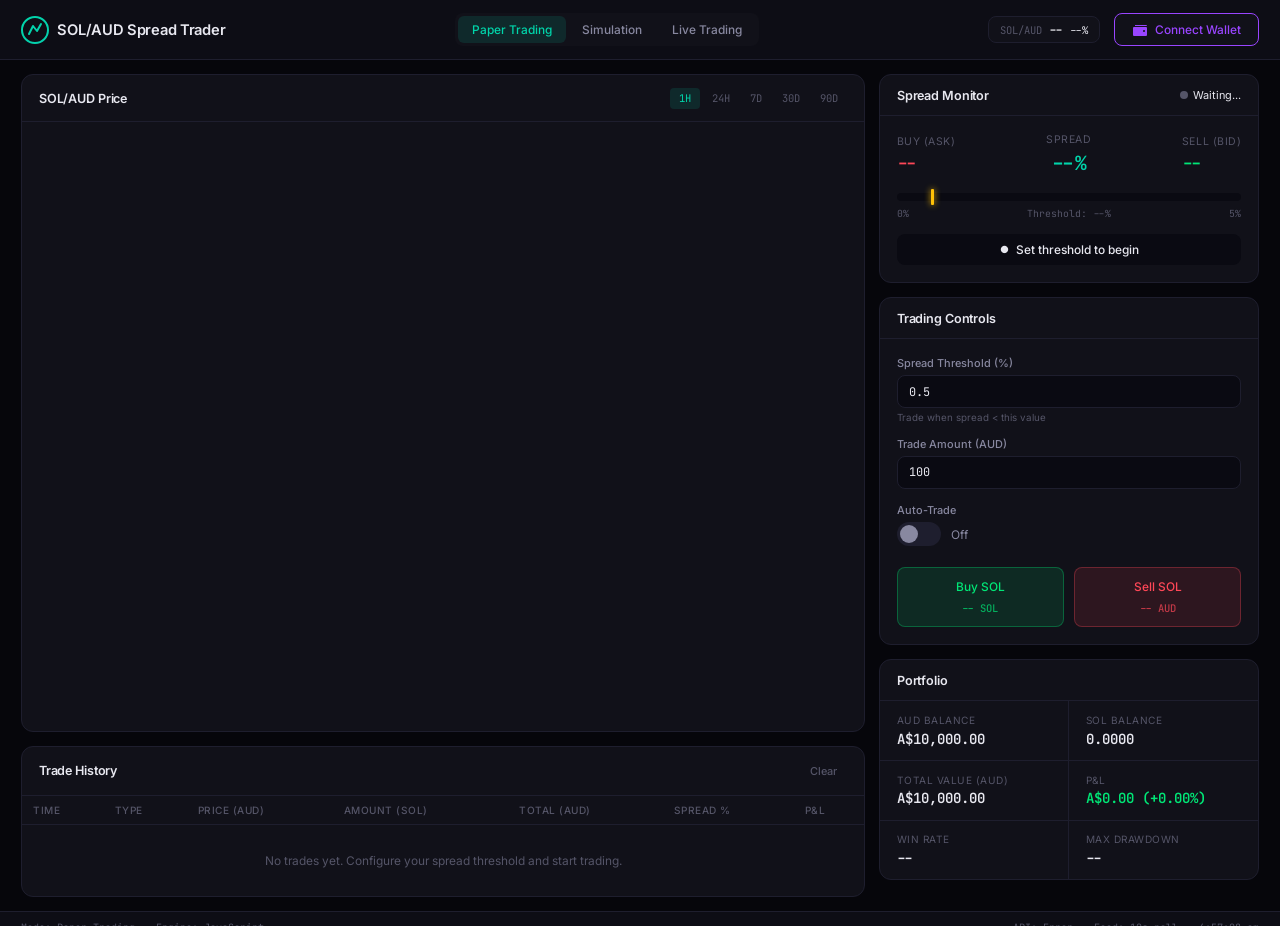
==== index.html @ 5d92551c "Layout: charts stacked left 3/4, trades right 1/4 SOL price chart on top, P&L chart below — stacked " ====
<!DOCTYPE html>
<html lang="en">
<head>
    <meta charset="UTF-8">
    <meta name="viewport" content="width=device-width, initial-scale=1.0">
    <title>Solana Spread Trader — SOL/AUD</title>
    <link rel="stylesheet" href="style.css">
    <link rel="icon" href="data:image/svg+xml,<svg xmlns='http://www.w3.org/2000/svg' viewBox='0 0 28 28'><defs><linearGradient id='g' x1='0' y1='0' x2='28' y2='28'><stop stop-color='%2300d4aa'/><stop offset='1' stop-color='%239945FF'/></linearGradient></defs><circle cx='14' cy='14' r='13' stroke='url(%23g)' stroke-width='2' fill='none'/><path d='M8 18L12 10L16 15L20 8' stroke='url(%23g)' stroke-width='2' stroke-linecap='round' fill='none'/></svg>">
    <link rel="preconnect" href="https://fonts.googleapis.com">
    <link href="https://fonts.googleapis.com/css2?family=Inter:wght@300;400;500;600;700&family=JetBrains+Mono:wght@400;500&display=swap" rel="stylesheet">
</head>
<body>
    <!-- ── Header ── -->
    <header id="app-header">
        <div class="header-left">
            <div class="logo">
                <svg width="28" height="28" viewBox="0 0 28 28" fill="none">
                    <circle cx="14" cy="14" r="13" stroke="url(#grad)" stroke-width="2"/>
                    <path d="M8 18L12 10L16 15L20 8" stroke="url(#grad)" stroke-width="2" stroke-linecap="round" stroke-linejoin="round"/>
                    <defs><linearGradient id="grad" x1="0" y1="0" x2="28" y2="28"><stop stop-color="#00d4aa"/><stop offset="1" stop-color="#9945FF"/></linearGradient></defs>
                </svg>
                <span class="logo-text">SOL/AUD Spread Trader</span>
            </div>
        </div>
        <div class="header-center">
            <div class="mode-tabs">
                <button class="mode-tab active" data-mode="paper">Paper Trading</button>
                <button class="mode-tab" data-mode="simulation">Simulation</button>
                <button class="mode-tab" data-mode="live">Live Trading</button>
            </div>
        </div>
        <div class="header-right">
            <div class="price-badge" id="live-price-badge">
                <span class="price-label">SOL/AUD</span>
                <span class="price-value" id="header-price">--</span>
                <span class="price-change" id="header-change">--%</span>
            </div>
            <button class="btn btn-wallet" id="btn-connect-wallet">
                <svg width="16" height="16" viewBox="0 0 16 16" fill="currentColor"><path d="M14 4H3V3h11a1 1 0 011 1zm0 1H2a1 1 0 00-1 1v7a1 1 0 001 1h12a1 1 0 001-1V6a1 1 0 00-1-1zm-2 5a1 1 0 110-2 1 1 0 010 2z"/></svg>
                <span id="wallet-text">Connect Wallet</span>
            </button>
        </div>
    </header>

    <!-- ── Main Dashboard ── -->
    <main id="dashboard">
        <!-- ── Left Column: Chart + Trade History ── -->
        <section class="col-chart">
            <div class="card chart-card">
                <div class="card-header">
                    <h2>SOL/AUD Price</h2>
                    <div class="chart-controls">
                        <button class="chart-period active" data-period="1h">1H</button>
                        <button class="chart-period" data-period="24h">24H</button>
                        <button class="chart-period" data-period="7d">7D</button>
                        <button class="chart-period" data-period="30d">30D</button>
                        <button class="chart-period" data-period="90d">90D</button>
                    </div>
                </div>
                <div class="chart-container">
                    <canvas id="price-chart"></canvas>
                    <div class="chart-overlay" id="chart-tooltip"></div>
                </div>
            </div>

            <!-- Trade History -->
            <div class="card trade-history-card">
                <div class="card-header">
                    <h2>Trade History</h2>
                    <button class="btn btn-sm btn-ghost" id="btn-clear-trades">Clear</button>
                </div>
                <div class="table-wrap">
                    <table id="trade-table">
                        <thead>
                            <tr>
                                <th>Time</th>
                                <th>Type</th>
                                <th>Price (AUD)</th>
                                <th>Amount (SOL)</th>
                                <th>Total (AUD)</th>
                                <th>Spread %</th>
                                <th>P&L</th>
                            </tr>
                        </thead>
                        <tbody id="trade-tbody"></tbody>
                    </table>
                    <div class="empty-state" id="trades-empty">No trades yet. Configure your spread threshold and start trading.</div>
                </div>
            </div>
        </section>

        <!-- ── Right Column: Trading Panel ── -->
        <section class="col-trading">
            <!-- Spread Monitor -->
            <div class="card spread-card">
                <div class="card-header">
                    <h2>Spread Monitor</h2>
                    <div class="spread-status" id="spread-status">
                        <span class="status-dot"></span>
                        <span class="status-text">Waiting...</span>
                    </div>
                </div>
                <div class="spread-display">
                    <div class="spread-row">
                        <div class="spread-item">
                            <span class="spread-label">Buy (Ask)</span>
                            <span class="spread-value ask" id="ask-price">--</span>
                        </div>
                        <div class="spread-item spread-center">
                            <span class="spread-label">Spread</span>
                            <span class="spread-value spread" id="current-spread">--%</span>
                        </div>
                        <div class="spread-item">
                            <span class="spread-label">Sell (Bid)</span>
                            <span class="spread-value bid" id="bid-price">--</span>
                        </div>
                    </div>
                    <div class="spread-bar-container">
                        <div class="spread-bar">
                            <div class="spread-bar-fill" id="spread-bar-fill"></div>
                            <div class="spread-bar-threshold" id="spread-bar-threshold"></div>
                        </div>
                        <div class="spread-bar-labels">
                            <span>0%</span>
                            <span id="threshold-marker">Threshold: --%</span>
                            <span>5%</span>
                        </div>
                    </div>
                    <div class="signal-display" id="signal-display">
                        <span class="signal-icon">&#9679;</span>
                        <span class="signal-text">Set threshold to begin</span>
                    </div>
                </div>
            </div>

            <!-- Trading Controls -->
            <div class="card controls-card">
                <div class="card-header">
                    <h2>Trading Controls</h2>
                </div>
                <div class="controls-body">
                    <div class="input-group">
                        <label for="threshold-input">Spread Threshold (%)</label>
                        <div class="input-with-hint">
                            <input type="number" id="threshold-input" step="0.01" min="0.01" max="50" value="0.50" placeholder="0.50">
                            <span class="input-hint">Trade when spread &lt; this value</span>
                        </div>
                    </div>
                    <div class="input-group">
                        <label for="trade-amount-input">Trade Amount (AUD)</label>
                        <input type="number" id="trade-amount-input" step="1" min="1" value="100" placeholder="100">
                    </div>
                    <div class="input-group">
                        <label for="auto-trade-toggle">Auto-Trade</label>
                        <div class="toggle-row">
                            <label class="toggle">
                                <input type="checkbox" id="auto-trade-toggle">
                                <span class="toggle-slider"></span>
                            </label>
                            <span class="toggle-label" id="auto-trade-label">Off</span>
                        </div>
                    </div>
                    <div class="trade-buttons">
                        <button class="btn btn-buy" id="btn-buy">
                            <span>Buy SOL</span>
                            <small id="buy-preview">-- SOL</small>
                        </button>
                        <button class="btn btn-sell" id="btn-sell">
                            <span>Sell SOL</span>
                            <small id="sell-preview">-- AUD</small>
                        </button>
                    </div>
                </div>
            </div>

            <!-- Portfolio Summary -->
            <div class="card portfolio-card">
                <div class="card-header">
                    <h2>Portfolio</h2>
                </div>
                <div class="portfolio-grid">
                    <div class="portfolio-item">
                        <span class="portfolio-label">AUD Balance</span>
                        <span class="portfolio-value" id="balance-aud">$10,000.00</span>
                    </div>
                    <div class="portfolio-item">
                        <span class="portfolio-label">SOL Balance</span>
                        <span class="portfolio-value" id="balance-sol">0.0000</span>
                    </div>
                    <div class="portfolio-item">
                        <span class="portfolio-label">Total Value (AUD)</span>
                        <span class="portfolio-value" id="total-value">$10,000.00</span>
                    </div>
                    <div class="portfolio-item">
                        <span class="portfolio-label">P&L</span>
                        <span class="portfolio-value pnl" id="total-pnl">$0.00 (0.00%)</span>
                    </div>
                    <div class="portfolio-item">
                        <span class="portfolio-label">Win Rate</span>
                        <span class="portfolio-value" id="win-rate">--</span>
                    </div>
                    <div class="portfolio-item">
                        <span class="portfolio-label">Max Drawdown</span>
                        <span class="portfolio-value" id="max-drawdown">--</span>
                    </div>
                </div>
            </div>

            <!-- Simulation Panel (hidden by default) -->
            <div class="card sim-card hidden" id="sim-panel">
                <div class="card-header">
                    <h2>Backtest Simulation</h2>
                </div>
                <div class="sim-body">
                    <div class="sim-row">
                        <div class="input-group">
                            <label for="sim-start">Start Date</label>
                            <input type="date" id="sim-start">
                        </div>
                        <div class="input-group">
                            <label for="sim-end">End Date</label>
                            <input type="date" id="sim-end">
                        </div>
                    </div>
                    <div class="sim-row">
                        <div class="input-group">
                            <label for="sim-initial">Initial Balance (AUD)</label>
                            <input type="number" id="sim-initial" value="10000" min="100" step="100">
                        </div>
                        <div class="input-group">
                            <label for="sim-trade-pct">Trade Size (%)</label>
                            <input type="number" id="sim-trade-pct" value="10" min="1" max="100" step="1">
                        </div>
                    </div>
                    <div class="input-group">
                        <label for="sim-threshold">Spread Threshold (%)</label>
                        <input type="number" id="sim-threshold" step="0.01" min="0.01" max="50" value="0.50">
                    </div>
                    <button class="btn btn-primary btn-block" id="btn-run-sim">
                        <svg width="16" height="16" viewBox="0 0 16 16" fill="currentColor"><path d="M4 2l10 6-10 6V2z"/></svg>
                        Run Simulation
                    </button>

                    <!-- Projection / Watch Mode -->
                    <div class="sim-divider"><span>or predict the future</span></div>
                    <div class="input-group">
                        <label for="proj-duration">Projection Duration</label>
                        <select id="proj-duration">
                            <option value="1">1 Hour</option>
                            <option value="4">4 Hours</option>
                            <option value="12">12 Hours</option>
                            <option value="24">24 Hours</option>
                            <option value="168">7 Days</option>
                            <option value="0" selected>Unlimited</option>
                        </select>
                    </div>
                    <div class="input-group">
                        <label for="proj-speed">Playback Speed</label>
                        <select id="proj-speed">
                            <option value="500">1x (slow)</option>
                            <option value="250">2x</option>
                            <option value="100" selected>5x</option>
                            <option value="50">10x (fast)</option>
                            <option value="20">50x (blitz)</option>
                        </select>
                    </div>
                    <button class="btn btn-watch btn-block" id="btn-watch-sim">
                        <svg width="16" height="16" viewBox="0 0 16 16" fill="currentColor"><circle cx="8" cy="8" r="3"/><path d="M8 1a7 7 0 100 14A7 7 0 008 1zm0 1.5a5.5 5.5 0 110 11 5.5 5.5 0 010-11z"/></svg>
                        Watch Prediction
                    </button>
                    <div class="playback-controls hidden" id="playback-controls">
                        <button class="btn btn-sm btn-ghost" id="btn-playback-pause" title="Pause/Resume">
                            <svg width="14" height="14" viewBox="0 0 14 14" fill="currentColor" id="pause-icon"><rect x="2" y="1" width="4" height="12"/><rect x="8" y="1" width="4" height="12"/></svg>
                        </button>
                        <div class="playback-progress">
                            <div class="progress-bar"><div class="progress-fill" id="playback-fill"></div></div>
                        </div>
                        <span class="playback-counter" id="playback-counter">0 / 0</span>
                        <button class="btn btn-sm btn-ghost" id="btn-playback-stop" title="Stop">
                            <svg width="14" height="14" viewBox="0 0 14 14" fill="currentColor"><rect x="2" y="2" width="10" height="10" rx="1"/></svg>
                        </button>
                    </div>

                    <div class="sim-progress hidden" id="sim-progress">
                        <div class="progress-bar"><div class="progress-fill" id="sim-progress-fill"></div></div>
                        <span class="progress-text" id="sim-progress-text">Running...</span>
                    </div>

                    <!-- Simulation Results -->
                    <div class="sim-results hidden" id="sim-results">
                        <h3>Results</h3>
                        <div class="sim-results-grid">
                            <div class="sim-result-item">
                                <span class="sim-result-label">Final Balance</span>
                                <span class="sim-result-value" id="sim-final-balance">--</span>
                            </div>
                            <div class="sim-result-item">
                                <span class="sim-result-label">Total P&L</span>
                                <span class="sim-result-value" id="sim-total-pnl">--</span>
                            </div>
                            <div class="sim-result-item">
                                <span class="sim-result-label">Return %</span>
                                <span class="sim-result-value" id="sim-return-pct">--</span>
                            </div>
                            <div class="sim-result-item">
                                <span class="sim-result-label">Total Trades</span>
                                <span class="sim-result-value" id="sim-total-trades">--</span>
                            </div>
                            <div class="sim-result-item">
                                <span class="sim-result-label">Win Rate</span>
                                <span class="sim-result-value" id="sim-win-rate">--</span>
                            </div>
                            <div class="sim-result-item">
                                <span class="sim-result-label">Sharpe Ratio</span>
                                <span class="sim-result-value" id="sim-sharpe">--</span>
                            </div>
                            <div class="sim-result-item">
                                <span class="sim-result-label">Max Drawdown</span>
                                <span class="sim-result-value" id="sim-max-dd">--</span>
                            </div>
                            <div class="sim-result-item">
                                <span class="sim-result-label">Avg Trade P&L</span>
                                <span class="sim-result-value" id="sim-avg-pnl">--</span>
                            </div>
                            <div class="sim-result-item">
                                <span class="sim-result-label">Best Trade</span>
                                <span class="sim-result-value" id="sim-best-trade">--</span>
                            </div>
                            <div class="sim-result-item">
                                <span class="sim-result-label">Worst Trade</span>
                                <span class="sim-result-value" id="sim-worst-trade">--</span>
                            </div>
                        </div>
                        <div class="sim-chart-container">
                            <canvas id="sim-equity-chart"></canvas>
                        </div>
                    </div>
                </div>
            </div>

            <!-- Live Warning (shown only in live mode) -->
            <div class="card warning-card hidden" id="live-warning">
                <div class="warning-icon">&#9888;</div>
                <div class="warning-content">
                    <h3>Real Money Trading</h3>
                    <p>Live mode uses your connected Phantom wallet to execute real SOL trades on Solana mainnet via Jupiter DEX. You can lose real money. Start with small amounts.</p>
                </div>
            </div>
        </section>
    </main>

    <!-- ── Status Bar ── -->
    <footer id="status-bar">
        <div class="status-left">
            <span class="status-item" id="status-mode">Mode: Paper Trading</span>
            <span class="status-item" id="status-engine">Engine: JavaScript</span>
        </div>
        <div class="status-right">
            <span class="status-item" id="status-api">API: Connecting...</span>
            <span class="status-item" id="status-ws">Feed: --</span>
            <span class="status-item" id="status-time"></span>
        </div>
    </footer>

    <!-- ── Cinema Mode Overlay ── -->
    <div class="cinema-overlay hidden" id="cinema-overlay">
        <div class="cinema-charts">
            <div class="cinema-charts-left">
                <div class="cinema-chart-panel">
                    <div class="cinema-chart-label">SOL/AUD Price</div>
                    <div class="cinema-chart">
                        <canvas id="cinema-canvas"></canvas>
                        <div class="cinema-tooltip" id="cinema-tooltip"></div>
                    </div>
                </div>
                <div class="cinema-chart-panel">
                    <div class="cinema-chart-label">Profit &amp; Loss</div>
                    <div class="cinema-chart">
                        <canvas id="cinema-pnl-canvas"></canvas>
                    </div>
                </div>
            </div>
        </div>
        <div class="cinema-hud">
            <div class="hud-left">
                <div class="hud-title">
                    <svg width="20" height="20" viewBox="0 0 28 28" fill="none">
                        <circle cx="14" cy="14" r="13" stroke="url(#cgrad)" stroke-width="2"/>
                        <path d="M8 18L12 10L16 15L20 8" stroke="url(#cgrad)" stroke-width="2" stroke-linecap="round" stroke-linejoin="round"/>
                        <defs><linearGradient id="cgrad" x1="0" y1="0" x2="28" y2="28"><stop stop-color="#00d4aa"/><stop offset="1" stop-color="#9945FF"/></linearGradient></defs>
                    </svg>
                    <span>SOL/AUD Projection</span>
                </div>
                <div class="hud-price" id="cinema-price">A$--</div>
                <div class="hud-spread">
                    <span class="hud-label">Spread</span>
                    <span id="cinema-spread">--%</span>
                    <span class="hud-signal" id="cinema-signal">&#9679;</span>
                </div>
            </div>
            <div class="hud-center">
                <div class="hud-stat">
                    <span class="hud-label">Balance</span>
                    <span id="cinema-balance">A$10,000</span>
                </div>
                <div class="hud-stat">
                    <span class="hud-label">P&L</span>
                    <span id="cinema-pnl">A$0.00</span>
                </div>
                <div class="hud-stat">
                    <span class="hud-label">Trades</span>
                    <span id="cinema-trades">0</span>
                </div>
                <div class="hud-stat">
                    <span class="hud-label">Win Rate</span>
                    <span id="cinema-winrate">--</span>
                </div>
            </div>
            <div class="hud-right">
                <div class="hud-time" id="cinema-time">--:--</div>
                <div class="hud-controls">
                    <button class="btn btn-sm btn-ghost" id="btn-cinema-pause" title="Pause/Resume">
                        <svg width="16" height="16" viewBox="0 0 14 14" fill="currentColor" id="cinema-pause-icon"><rect x="2" y="1" width="4" height="12"/><rect x="8" y="1" width="4" height="12"/></svg>
                    </button>
                    <button class="btn btn-sm btn-ghost" id="btn-cinema-exit" title="Exit Cinema">
                        <svg width="16" height="16" viewBox="0 0 16 16" fill="currentColor"><path d="M3 3l10 10M13 3L3 13" stroke="currentColor" stroke-width="2" stroke-linecap="round" fill="none"/></svg>
                    </button>
                </div>
            </div>
        </div>
        <div class="cinema-trades-panel">
            <div class="cinema-chart-label">Trade Log</div>
            <div class="cinema-trades-log" id="cinema-trades-log"></div>
        </div>
    </div>

    <script src="app.js"></script>
</body>
</html>
---- style.css ----
/* ── Reset & Foundations ── */
*, *::before, *::after { box-sizing: border-box; margin: 0; padding: 0; }

:root {
    --bg-primary: #06060b;
    --bg-secondary: #0d0d15;
    --bg-card: #111119;
    --bg-card-hover: #16161f;
    --bg-input: #0a0a12;
    --border: #1e1e2e;
    --border-light: #2a2a3e;
    --text-primary: #e8e8f0;
    --text-secondary: #8888a0;
    --text-muted: #555568;
    --accent: #00d4aa;
    --accent-dim: rgba(0,212,170,0.12);
    --accent-glow: rgba(0,212,170,0.25);
    --solana-purple: #9945FF;
    --purple-dim: rgba(153,69,255,0.12);
    --green: #00e676;
    --green-dim: rgba(0,230,118,0.12);
    --red: #ff4757;
    --red-dim: rgba(255,71,87,0.12);
    --yellow: #ffc107;
    --yellow-dim: rgba(255,193,7,0.12);
    --radius: 12px;
    --radius-sm: 8px;
    --font: 'Inter', -apple-system, BlinkMacSystemFont, sans-serif;
    --mono: 'JetBrains Mono', 'Fira Code', monospace;
    --shadow: 0 4px 24px rgba(0,0,0,0.4);
    --shadow-lg: 0 8px 40px rgba(0,0,0,0.6);
    --transition: 0.2s cubic-bezier(0.4, 0, 0.2, 1);
}

html { font-size: 14px; }
body {
    font-family: var(--font);
    background: var(--bg-primary);
    color: var(--text-primary);
    min-height: 100vh;
    display: flex;
    flex-direction: column;
    overflow-x: hidden;
    -webkit-font-smoothing: antialiased;
}

/* ── Scrollbar ── */
::-webkit-scrollbar { width: 6px; height: 6px; }
::-webkit-scrollbar-track { background: transparent; }
::-webkit-scrollbar-thumb { background: var(--border-light); border-radius: 3px; }
::-webkit-scrollbar-thumb:hover { background: var(--text-muted); }

/* ── Header ── */
#app-header {
    display: flex;
    align-items: center;
    justify-content: space-between;
    padding: 0 1.5rem;
    height: 60px;
    background: var(--bg-secondary);
    border-bottom: 1px solid var(--border);
    position: sticky;
    top: 0;
    z-index: 100;
    backdrop-filter: blur(12px);
}
.header-left, .header-right { display: flex; align-items: center; gap: 1rem; }
.logo { display: flex; align-items: center; gap: 0.6rem; }
.logo-text { font-weight: 600; font-size: 1.05rem; letter-spacing: -0.02em; }

/* Mode tabs */
.mode-tabs { display: flex; background: var(--bg-card); border-radius: var(--radius-sm); padding: 3px; gap: 2px; }
.mode-tab {
    padding: 0.4rem 1rem;
    border: none;
    background: transparent;
    color: var(--text-secondary);
    font-family: var(--font);
    font-size: 0.85rem;
    font-weight: 500;
    border-radius: 6px;
    cursor: pointer;
    transition: var(--transition);
    white-space: nowrap;
}
.mode-tab:hover { color: var(--text-primary); background: var(--bg-card-hover); }
.mode-tab.active { color: var(--accent); background: var(--accent-dim); }

/* Price badge */
.price-badge {
    display: flex;
    align-items: center;
    gap: 0.5rem;
    padding: 0.35rem 0.8rem;
    background: var(--bg-card);
    border: 1px solid var(--border);
    border-radius: var(--radius-sm);
    font-family: var(--mono);
    font-size: 0.85rem;
}
.price-label { color: var(--text-muted); font-size: 0.75rem; }
.price-value { color: var(--text-primary); font-weight: 600; }
.price-change { font-size: 0.75rem; }
.price-change.up { color: var(--green); }
.price-change.down { color: var(--red); }

/* ── Buttons ── */
.btn {
    display: inline-flex;
    align-items: center;
    gap: 0.5rem;
    padding: 0.55rem 1.2rem;
    border: 1px solid var(--border);
    border-radius: var(--radius-sm);
    background: var(--bg-card);
    color: var(--text-primary);
    font-family: var(--font);
    font-size: 0.85rem;
    font-weight: 500;
    cursor: pointer;
    transition: var(--transition);
    white-space: nowrap;
}
.btn:hover { background: var(--bg-card-hover); border-color: var(--border-light); }
.btn:active { transform: scale(0.98); }
.btn:disabled { opacity: 0.4; cursor: not-allowed; pointer-events: none; }

.btn-primary {
    background: linear-gradient(135deg, var(--accent), #00b894);
    border-color: var(--accent);
    color: #000;
    font-weight: 600;
}
.btn-primary:hover { filter: brightness(1.1); background: linear-gradient(135deg, var(--accent), #00b894); border-color: var(--accent); }
.btn-block { width: 100%; justify-content: center; }

.btn-wallet { border-color: var(--solana-purple); color: var(--solana-purple); }
.btn-wallet:hover { background: var(--purple-dim); border-color: var(--solana-purple); }
.btn-wallet.connected { border-color: var(--accent); color: var(--accent); }

.btn-buy {
    flex: 1;
    flex-direction: column;
    padding: 0.8rem;
    background: var(--green-dim);
    border-color: rgba(0,230,118,0.3);
    color: var(--green);
}
.btn-buy:hover { background: rgba(0,230,118,0.2); border-color: var(--green); }
.btn-buy small { font-size: 0.75rem; opacity: 0.7; font-family: var(--mono); }

.btn-sell {
    flex: 1;
    flex-direction: column;
    padding: 0.8rem;
    background: var(--red-dim);
    border-color: rgba(255,71,87,0.3);
    color: var(--red);
}
.btn-sell:hover { background: rgba(255,71,87,0.2); border-color: var(--red); }
.btn-sell small { font-size: 0.75rem; opacity: 0.7; font-family: var(--mono); }

.btn-sm { padding: 0.3rem 0.7rem; font-size: 0.78rem; }
.btn-ghost { border: none; background: transparent; color: var(--text-muted); }
.btn-ghost:hover { color: var(--text-primary); background: transparent; }

/* ── Cards ── */
.card {
    background: var(--bg-card);
    border: 1px solid var(--border);
    border-radius: var(--radius);
    overflow: hidden;
    transition: var(--transition);
}
.card-header {
    display: flex;
    align-items: center;
    justify-content: space-between;
    padding: 0.9rem 1.2rem;
    border-bottom: 1px solid var(--border);
}
.card-header h2 {
    font-size: 0.9rem;
    font-weight: 600;
    color: var(--text-primary);
    letter-spacing: -0.01em;
}

/* ── Dashboard Layout ── */
#dashboard {
    display: grid;
    grid-template-columns: 1fr 380px;
    gap: 1rem;
    padding: 1rem 1.5rem;
    flex: 1;
    min-height: 0;
}
.col-chart { display: flex; flex-direction: column; gap: 1rem; min-width: 0; }
.col-trading { display: flex; flex-direction: column; gap: 1rem; }

/* ── Chart ── */
.chart-card { flex: 1; display: flex; flex-direction: column; min-height: 380px; }
.chart-controls { display: flex; gap: 2px; }
.chart-period {
    padding: 0.25rem 0.65rem;
    border: none;
    background: transparent;
    color: var(--text-muted);
    font-family: var(--mono);
    font-size: 0.75rem;
    border-radius: 4px;
    cursor: pointer;
    transition: var(--transition);
}
.chart-period:hover { color: var(--text-primary); }
.chart-period.active { color: var(--accent); background: var(--accent-dim); }
.chart-container { flex: 1; position: relative; padding: 0.5rem; min-height: 280px; }
#price-chart { width: 100%; height: 100%; }
.chart-overlay {
    position: absolute;
    display: none;
    padding: 0.5rem 0.75rem;
    background: var(--bg-secondary);
    border: 1px solid var(--border-light);
    border-radius: 6px;
    font-family: var(--mono);
    font-size: 0.78rem;
    pointer-events: none;
    z-index: 10;
    white-space: nowrap;
}

/* ── Spread Monitor ── */
.spread-display { padding: 1.2rem; }
.spread-row { display: flex; align-items: center; justify-content: space-between; gap: 1rem; }
.spread-item { display: flex; flex-direction: column; gap: 0.3rem; }
.spread-center { align-items: center; }
.spread-label { font-size: 0.75rem; color: var(--text-muted); text-transform: uppercase; letter-spacing: 0.05em; }
.spread-value { font-family: var(--mono); font-size: 1.2rem; font-weight: 600; }
.spread-value.ask { color: var(--red); }
.spread-value.bid { color: var(--green); }
.spread-value.spread { color: var(--accent); font-size: 1.4rem; }

.spread-status { display: flex; align-items: center; gap: 0.4rem; font-size: 0.78rem; }
.status-dot {
    width: 8px;
    height: 8px;
    border-radius: 50%;
    background: var(--text-muted);
    transition: var(--transition);
}
.status-dot.live { background: var(--green); box-shadow: 0 0 8px var(--green); animation: pulse 2s infinite; }
.status-dot.favorable { background: var(--accent); box-shadow: 0 0 8px var(--accent); }
.status-dot.unfavorable { background: var(--red); }

@keyframes pulse {
    0%, 100% { opacity: 1; }
    50% { opacity: 0.5; }
}

/* Spread bar */
.spread-bar-container { margin-top: 1.2rem; }
.spread-bar {
    position: relative;
    height: 8px;
    background: var(--bg-input);
    border-radius: 4px;
    overflow: visible;
}
.spread-bar-fill {
    height: 100%;
    border-radius: 4px;
    background: linear-gradient(90deg, var(--accent), var(--solana-purple));
    transition: width 0.5s ease;
    width: 0%;
}
.spread-bar-threshold {
    position: absolute;
    top: -4px;
    width: 3px;
    height: 16px;
    background: var(--yellow);
    border-radius: 1px;
    transition: left 0.3s ease;
    left: 10%;
    box-shadow: 0 0 6px var(--yellow);
}
.spread-bar-labels {
    display: flex;
    justify-content: space-between;
    margin-top: 0.4rem;
    font-size: 0.7rem;
    color: var(--text-muted);
    font-family: var(--mono);
}

/* Signal display */
.signal-display {
    display: flex;
    align-items: center;
    justify-content: center;
    gap: 0.5rem;
    margin-top: 1rem;
    padding: 0.6rem;
    border-radius: var(--radius-sm);
    background: var(--bg-input);
    font-size: 0.85rem;
    font-weight: 500;
    transition: var(--transition);
}
.signal-display.buy-signal { background: var(--green-dim); color: var(--green); }
.signal-display.no-signal { background: var(--red-dim); color: var(--red); }
.signal-icon { font-size: 0.7rem; }

/* ── Controls ── */
.controls-body { padding: 1.2rem; display: flex; flex-direction: column; gap: 1rem; }
.input-group { display: flex; flex-direction: column; gap: 0.35rem; }
.input-group label {
    font-size: 0.78rem;
    font-weight: 500;
    color: var(--text-secondary);
}
.input-with-hint { display: flex; flex-direction: column; gap: 0.25rem; }
.input-hint { font-size: 0.7rem; color: var(--text-muted); }

input[type="number"], input[type="date"], input[type="text"], select {
    width: 100%;
    padding: 0.55rem 0.8rem;
    background: var(--bg-input);
    border: 1px solid var(--border);
    border-radius: var(--radius-sm);
    color: var(--text-primary);
    font-family: var(--mono);
    font-size: 0.85rem;
    transition: var(--transition);
    outline: none;
}
input:focus, select:focus { border-color: var(--accent); box-shadow: 0 0 0 2px var(--accent-dim); }
input::placeholder { color: var(--text-muted); }

/* Toggle */
.toggle-row { display: flex; align-items: center; gap: 0.75rem; }
.toggle { position: relative; display: inline-block; width: 44px; height: 24px; }
.toggle input { opacity: 0; width: 0; height: 0; }
.toggle-slider {
    position: absolute;
    inset: 0;
    background: var(--border);
    border-radius: 12px;
    cursor: pointer;
    transition: var(--transition);
}
.toggle-slider::before {
    content: '';
    position: absolute;
    width: 18px;
    height: 18px;
    left: 3px;
    top: 3px;
    background: var(--text-secondary);
    border-radius: 50%;
    transition: var(--transition);
}
.toggle input:checked + .toggle-slider { background: var(--accent-dim); border: 1px solid var(--accent); }
.toggle input:checked + .toggle-slider::before { transform: translateX(20px); background: var(--accent); }
.toggle-label { font-size: 0.85rem; color: var(--text-secondary); }

.trade-buttons { display: flex; gap: 0.75rem; margin-top: 0.5rem; }

/* ── Portfolio ── */
.portfolio-grid { display: grid; grid-template-columns: 1fr 1fr; gap: 0; }
.portfolio-item {
    display: flex;
    flex-direction: column;
    gap: 0.25rem;
    padding: 0.9rem 1.2rem;
    border-bottom: 1px solid var(--border);
    border-right: 1px solid var(--border);
}
.portfolio-item:nth-child(even) { border-right: none; }
.portfolio-item:nth-last-child(-n+2) { border-bottom: none; }
.portfolio-label { font-size: 0.72rem; color: var(--text-muted); text-transform: uppercase; letter-spacing: 0.05em; }
.portfolio-value { font-family: var(--mono); font-size: 1rem; font-weight: 600; }
.portfolio-value.pnl.positive { color: var(--green); }
.portfolio-value.pnl.negative { color: var(--red); }

/* ── Trade Table ── */
.table-wrap { overflow-x: auto; }
table { width: 100%; border-collapse: collapse; font-size: 0.82rem; }
thead th {
    padding: 0.6rem 0.8rem;
    text-align: left;
    font-weight: 500;
    color: var(--text-muted);
    font-size: 0.72rem;
    text-transform: uppercase;
    letter-spacing: 0.05em;
    border-bottom: 1px solid var(--border);
    white-space: nowrap;
}
tbody td {
    padding: 0.55rem 0.8rem;
    font-family: var(--mono);
    font-size: 0.8rem;
    border-bottom: 1px solid var(--border);
    white-space: nowrap;
}
tbody tr:hover { background: var(--bg-card-hover); }
tbody tr:last-child td { border-bottom: none; }
.trade-buy { color: var(--green); }
.trade-sell { color: var(--red); }
.pnl-positive { color: var(--green); }
.pnl-negative { color: var(--red); }

.empty-state {
    padding: 2rem;
    text-align: center;
    color: var(--text-muted);
    font-size: 0.85rem;
}
.trade-history-card { max-height: 300px; display: flex; flex-direction: column; }
.trade-history-card .table-wrap { flex: 1; overflow-y: auto; }

/* ── Simulation ── */
.sim-body { padding: 1.2rem; display: flex; flex-direction: column; gap: 1rem; }
.sim-row { display: grid; grid-template-columns: 1fr 1fr; gap: 1rem; }
.sim-results { margin-top: 0.5rem; }
.sim-results h3 { font-size: 0.85rem; margin-bottom: 0.75rem; color: var(--accent); }
.sim-results-grid { display: grid; grid-template-columns: 1fr 1fr; gap: 0.5rem; }
.sim-result-item {
    display: flex;
    flex-direction: column;
    gap: 0.15rem;
    padding: 0.6rem 0.8rem;
    background: var(--bg-input);
    border-radius: var(--radius-sm);
}
.sim-result-label { font-size: 0.7rem; color: var(--text-muted); text-transform: uppercase; letter-spacing: 0.04em; }
.sim-result-value { font-family: var(--mono); font-size: 0.9rem; font-weight: 600; }
.sim-chart-container { margin-top: 1rem; height: 200px; }
#sim-equity-chart { width: 100%; height: 100%; }

/* Progress bar */
.sim-progress { display: flex; align-items: center; gap: 0.75rem; }
.progress-bar { flex: 1; height: 4px; background: var(--bg-input); border-radius: 2px; overflow: hidden; }
.progress-fill { height: 100%; background: var(--accent); border-radius: 2px; transition: width 0.3s ease; width: 0%; }
.progress-text { font-size: 0.78rem; color: var(--text-muted); font-family: var(--mono); white-space: nowrap; }

/* ── Warning Card ── */
.warning-card {
    display: flex;
    gap: 1rem;
    padding: 1.2rem;
    background: var(--yellow-dim);
    border-color: rgba(255,193,7,0.3);
}
.warning-icon { font-size: 1.5rem; }
.warning-content h3 { font-size: 0.9rem; margin-bottom: 0.3rem; color: var(--yellow); }
.warning-content p { font-size: 0.82rem; color: var(--text-secondary); line-height: 1.5; }

/* ── Status Bar ── */
#status-bar {
    display: flex;
    align-items: center;
    justify-content: space-between;
    padding: 0 1.5rem;
    height: 32px;
    background: var(--bg-secondary);
    border-top: 1px solid var(--border);
    font-size: 0.72rem;
    color: var(--text-muted);
    font-family: var(--mono);
}
.status-left, .status-right { display: flex; gap: 1.5rem; }
.status-item { display: flex; align-items: center; gap: 0.3rem; }

/* ── Watch / Projection ── */
.sim-divider {
    display: flex;
    align-items: center;
    gap: 0.75rem;
    margin: 0.5rem 0;
    color: var(--text-muted);
    font-size: 0.75rem;
    text-transform: uppercase;
    letter-spacing: 0.05em;
}
.sim-divider::before, .sim-divider::after {
    content: '';
    flex: 1;
    height: 1px;
    background: var(--border);
}

.btn-watch {
    background: linear-gradient(135deg, var(--solana-purple), #7b2ff7);
    border-color: var(--solana-purple);
    color: #fff;
    font-weight: 600;
}
.btn-watch:hover { filter: brightness(1.15); background: linear-gradient(135deg, var(--solana-purple), #7b2ff7); border-color: var(--solana-purple); }

.playback-controls {
    display: flex;
    align-items: center;
    gap: 0.5rem;
    padding: 0.6rem 0.8rem;
    background: var(--bg-input);
    border-radius: var(--radius-sm);
    margin-top: 0.5rem;
}
.playback-progress { flex: 1; }
.playback-counter {
    font-family: var(--mono);
    font-size: 0.72rem;
    color: var(--text-muted);
    white-space: nowrap;
}

/* Playback active state — pulse the spread card border */
.spread-card.watching {
    border-color: var(--solana-purple);
    box-shadow: 0 0 16px rgba(153, 69, 255, 0.15);
}
.chart-card.watching {
    border-color: var(--solana-purple);
    box-shadow: 0 0 16px rgba(153, 69, 255, 0.15);
}

/* ── Cinema Mode ── */
.cinema-overlay {
    position: fixed;
    inset: 0;
    z-index: 9999;
    background: var(--bg-primary);
    display: flex;
    flex-direction: column;
    overflow: hidden;
}
.cinema-charts {
    flex: 1;
    display: flex;
    gap: 1px;
    background: var(--border);
    min-height: 0;
}
.cinema-charts-left {
    flex: 3;
    display: flex;
    flex-direction: column;
    gap: 1px;
    background: var(--border);
    min-width: 0;
}
.cinema-chart-panel {
    flex: 1;
    display: flex;
    flex-direction: column;
    background: var(--bg-primary);
    min-width: 0;
    min-height: 0;
}
.cinema-chart-label {
    padding: 0.6rem 1.2rem;
    font-size: 0.95rem;
    font-weight: 700;
    color: var(--text-primary);
    letter-spacing: -0.01em;
    background: var(--bg-secondary);
    border-bottom: 1px solid var(--border);
}
.cinema-chart {
    flex: 1;
    position: relative;
    min-height: 0;
}
#cinema-canvas, #cinema-pnl-canvas {
    width: 100%;
    height: 100%;
    display: block;
}
.cinema-tooltip {
    position: absolute;
    display: none;
    padding: 0.5rem 0.75rem;
    background: var(--bg-secondary);
    border: 1px solid var(--border-light);
    border-radius: 6px;
    font-family: var(--mono);
    font-size: 0.85rem;
    pointer-events: none;
    z-index: 10;
    white-space: nowrap;
}

/* HUD bar */
.cinema-hud {
    display: flex;
    align-items: center;
    justify-content: space-between;
    padding: 0.6rem 1.5rem;
    background: var(--bg-secondary);
    border-top: 1px solid var(--border);
    gap: 2rem;
    flex-shrink: 0;
}
.hud-left, .hud-center, .hud-right { display: flex; align-items: center; gap: 1.5rem; }
.hud-title {
    display: flex;
    align-items: center;
    gap: 0.5rem;
    font-weight: 600;
    font-size: 0.9rem;
    color: var(--text-primary);
}
.hud-price {
    font-family: var(--mono);
    font-size: 1.3rem;
    font-weight: 700;
    color: var(--accent);
}
.hud-spread {
    display: flex;
    align-items: center;
    gap: 0.4rem;
    font-family: var(--mono);
    font-size: 0.9rem;
}
.hud-signal {
    font-size: 0.6rem;
    transition: color 0.2s;
}
.hud-signal.favorable { color: var(--green); }
.hud-signal.unfavorable { color: var(--red); }

.hud-stat {
    display: flex;
    flex-direction: column;
    gap: 0.1rem;
    align-items: center;
}
.hud-label {
    font-size: 0.65rem;
    color: var(--text-muted);
    text-transform: uppercase;
    letter-spacing: 0.05em;
}
.hud-stat span:last-child {
    font-family: var(--mono);
    font-size: 0.9rem;
    font-weight: 600;
}
.hud-time {
    font-family: var(--mono);
    font-size: 1rem;
    color: var(--text-secondary);
}
.hud-controls {
    display: flex;
    gap: 0.3rem;
}
.hud-controls .btn { color: var(--text-secondary); }
.hud-controls .btn:hover { color: var(--text-primary); }

/* Trade log panel — right 1/4 */
.cinema-trades-panel {
    flex: 1;
    display: flex;
    flex-direction: column;
    background: var(--bg-primary);
}
.cinema-trades-log {
    flex: 1;
    overflow-y: auto;
    display: flex;
    flex-direction: column;
    gap: 4px;
    padding: 0.5rem;
}
.cinema-trade-item {
    padding: 0.4rem 0.65rem;
    background: rgba(13, 13, 21, 0.85);
    border: 1px solid var(--border);
    border-radius: 6px;
    font-family: var(--mono);
    font-size: 0.75rem;
    backdrop-filter: blur(8px);
    animation: fadeIn 0.3s ease;
}
.cinema-trade-item.buy { border-left: 3px solid var(--green); color: var(--green); }
.cinema-trade-item.sell { border-left: 3px solid var(--red); color: var(--red); }
.cinema-trade-item .trade-pnl { color: var(--text-secondary); margin-left: 0.3rem; }
.cinema-trade-item .trade-pnl.positive { color: var(--green); }
.cinema-trade-item .trade-pnl.negative { color: var(--red); }

/* ── Utilities ── */
.hidden { display: none !important; }

/* ── Responsive ── */
@media (max-width: 900px) {
    #dashboard {
        grid-template-columns: 1fr;
        padding: 0.75rem;
    }
    #app-header {
        flex-wrap: wrap;
        height: auto;
        padding: 0.75rem 1rem;
        gap: 0.5rem;
    }
    .header-left { order: 1; }
    .header-center { order: 3; width: 100%; }
    .header-right { order: 2; }
    .mode-tabs { width: 100%; justify-content: center; }
    .price-badge { display: none; }
    .col-trading { order: -1; }
    .chart-card { min-height: 280px; }
    .trade-buttons { flex-direction: column; }
    .sim-row { grid-template-columns: 1fr; }
    .portfolio-grid { grid-template-columns: 1fr; }
    .portfolio-item { border-right: none !important; }
    .portfolio-item:nth-last-child(1) { border-bottom: none; }
    .portfolio-item:nth-last-child(2) { border-bottom: 1px solid var(--border); }
}

@media (max-width: 480px) {
    html { font-size: 13px; }
    #app-header { padding: 0.5rem 0.75rem; }
    .logo-text { font-size: 0.9rem; }
    .spread-row { flex-direction: column; align-items: stretch; gap: 0.75rem; }
    .spread-item { flex-direction: row; justify-content: space-between; align-items: center; }
    .spread-center { justify-content: center; }
    .btn-wallet span { display: none; }
    #status-bar { flex-direction: column; height: auto; padding: 0.3rem 0.75rem; gap: 0.2rem; }
}

/* ── Animations ── */
@keyframes fadeIn {
    from { opacity: 0; transform: translateY(8px); }
    to { opacity: 1; transform: translateY(0); }
}
.card { animation: fadeIn 0.3s ease; }

@keyframes shimmer {
    0% { background-position: -200% 0; }
    100% { background-position: 200% 0; }
}
.loading {
    background: linear-gradient(90deg, var(--bg-card) 25%, var(--bg-card-hover) 50%, var(--bg-card) 75%);
    background-size: 200% 100%;
    animation: shimmer 1.5s infinite;
}
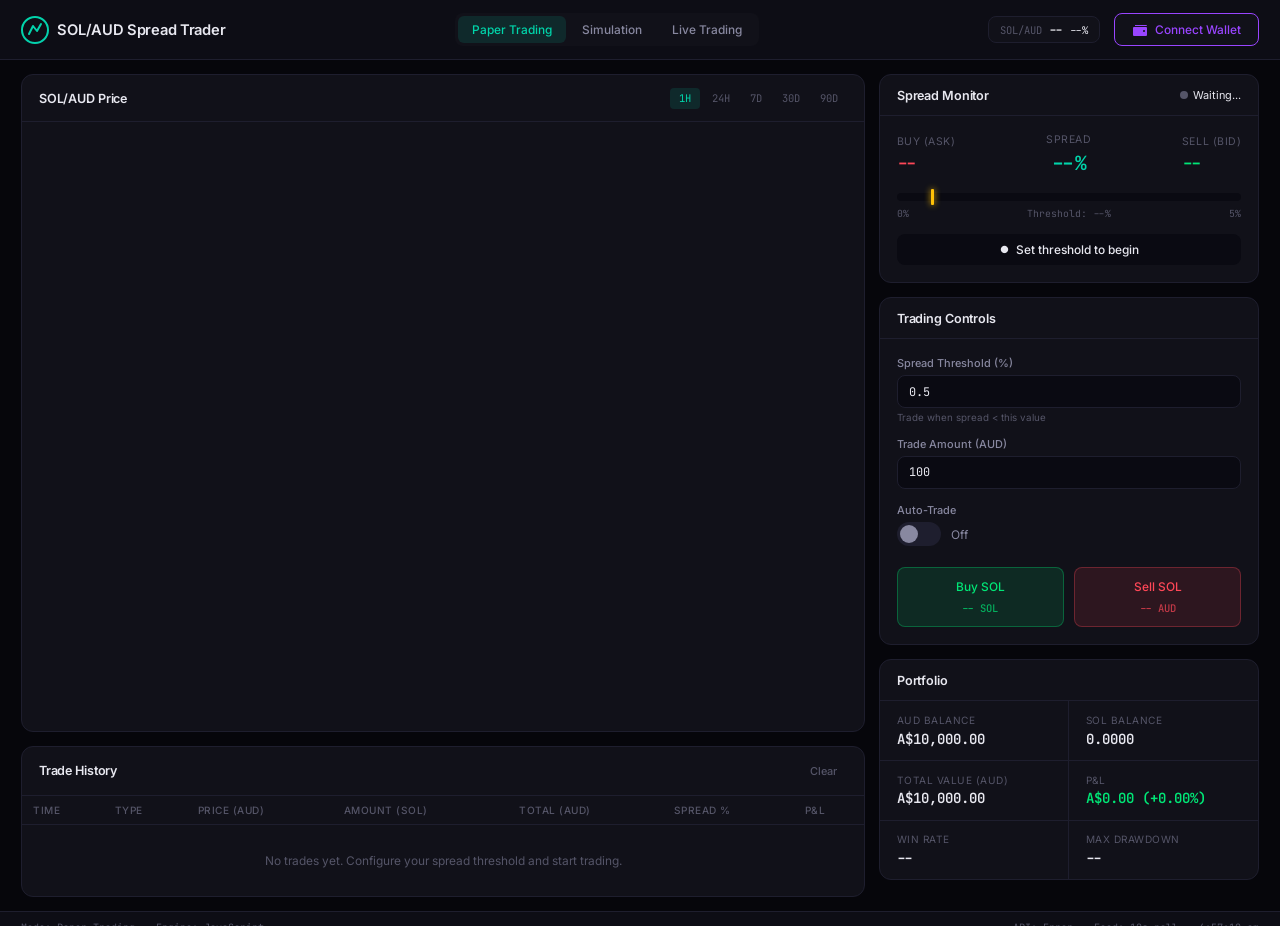
==== commit 91be6fce: "Fix layout: trades panel inside cinema-charts row, not below it Trade log was a sibling of cinema-ch" ====
--- a/index.html
+++ b/index.html
@@ -380,6 +380,10 @@
                     </div>
                 </div>
             </div>
+            <div class="cinema-trades-panel">
+                <div class="cinema-chart-label">Trade Log</div>
+                <div class="cinema-trades-log" id="cinema-trades-log"></div>
+            </div>
         </div>
         <div class="cinema-hud">
             <div class="hud-left">
@@ -428,10 +432,6 @@
                 </div>
             </div>
         </div>
-        <div class="cinema-trades-panel">
-            <div class="cinema-chart-label">Trade Log</div>
-            <div class="cinema-trades-log" id="cinema-trades-log"></div>
-        </div>
     </div>
 
     <script src="app.js"></script>
--- a/style.css
+++ b/style.css
@@ -551,6 +551,7 @@
     gap: 1px;
     background: var(--border);
     min-width: 0;
+    overflow: hidden;
 }
 .cinema-chart-panel {
     flex: 1;
@@ -558,7 +559,8 @@
     flex-direction: column;
     background: var(--bg-primary);
     min-width: 0;
-    min-height: 0;
+    min-height: 80px;
+    overflow: hidden;
 }
 .cinema-chart-label {
     padding: 0.6rem 1.2rem;
@@ -573,6 +575,7 @@
     flex: 1;
     position: relative;
     min-height: 0;
+    overflow: hidden;
 }
 #cinema-canvas, #cinema-pnl-canvas {
     width: 100%;
@@ -598,9 +601,10 @@
     display: flex;
     align-items: center;
     justify-content: space-between;
-    padding: 0.6rem 1.5rem;
+    padding: 0.5rem 1rem;
     background: var(--bg-secondary);
     border-top: 1px solid var(--border);
+    flex-wrap: wrap;
     gap: 2rem;
     flex-shrink: 0;
 }
@@ -665,9 +669,12 @@
 /* Trade log panel — right 1/4 */
 .cinema-trades-panel {
     flex: 1;
+    min-width: 180px;
+    max-width: 320px;
     display: flex;
     flex-direction: column;
     background: var(--bg-primary);
+    overflow: hidden;
 }
 .cinema-trades-log {
     flex: 1;
@@ -676,16 +683,17 @@
     flex-direction: column;
     gap: 4px;
     padding: 0.5rem;
+    min-height: 0;
 }
 .cinema-trade-item {
-    padding: 0.4rem 0.65rem;
+    padding: 0.35rem 0.5rem;
     background: rgba(13, 13, 21, 0.85);
     border: 1px solid var(--border);
     border-radius: 6px;
     font-family: var(--mono);
-    font-size: 0.75rem;
-    backdrop-filter: blur(8px);
+    font-size: 0.7rem;
     animation: fadeIn 0.3s ease;
+    word-break: break-all;
 }
 .cinema-trade-item.buy { border-left: 3px solid var(--green); color: var(--green); }
 .cinema-trade-item.sell { border-left: 3px solid var(--red); color: var(--red); }
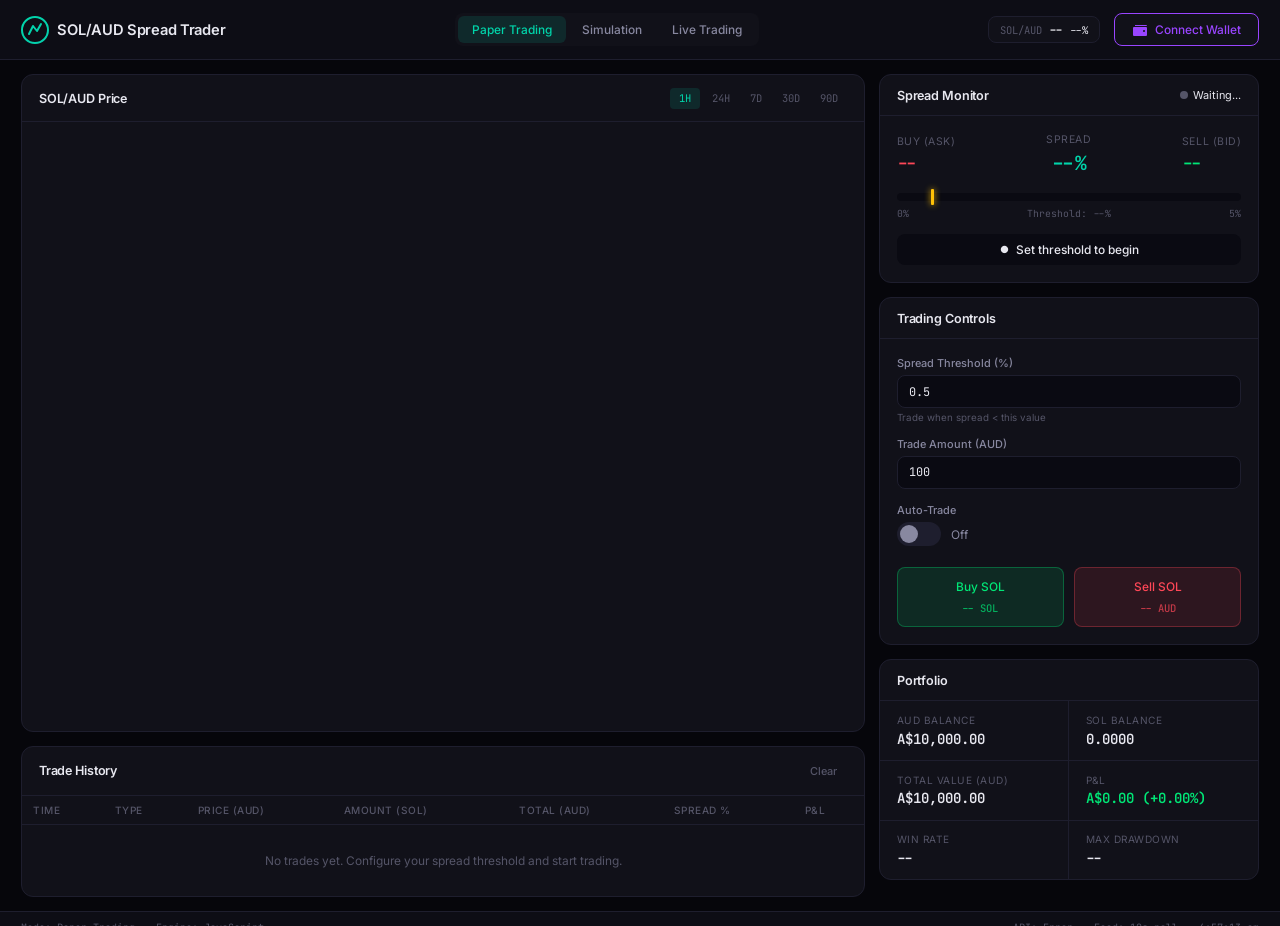
==== commit 99ec53a8: "Show live SOL price next to chart heading Co-Authored-By: Claude Opus 4.6 (1M context) <noreply@anth" ====
--- a/index.html
+++ b/index.html
@@ -367,7 +367,7 @@
         <div class="cinema-charts">
             <div class="cinema-charts-left">
                 <div class="cinema-chart-panel">
-                    <div class="cinema-chart-label">SOL/AUD Price</div>
+                    <div class="cinema-chart-label">SOL/AUD Price <span id="cinema-price-label" class="cinema-label-value">--</span></div>
                     <div class="cinema-chart">
                         <canvas id="cinema-canvas"></canvas>
                         <div class="cinema-tooltip" id="cinema-tooltip"></div>
--- a/style.css
+++ b/style.css
@@ -570,6 +570,13 @@
     letter-spacing: -0.01em;
     background: var(--bg-secondary);
     border-bottom: 1px solid var(--border);
+    display: flex;
+    align-items: center;
+    gap: 0.75rem;
+}
+.cinema-label-value {
+    font-family: var(--mono);
+    color: var(--accent);
 }
 .cinema-chart {
     flex: 1;
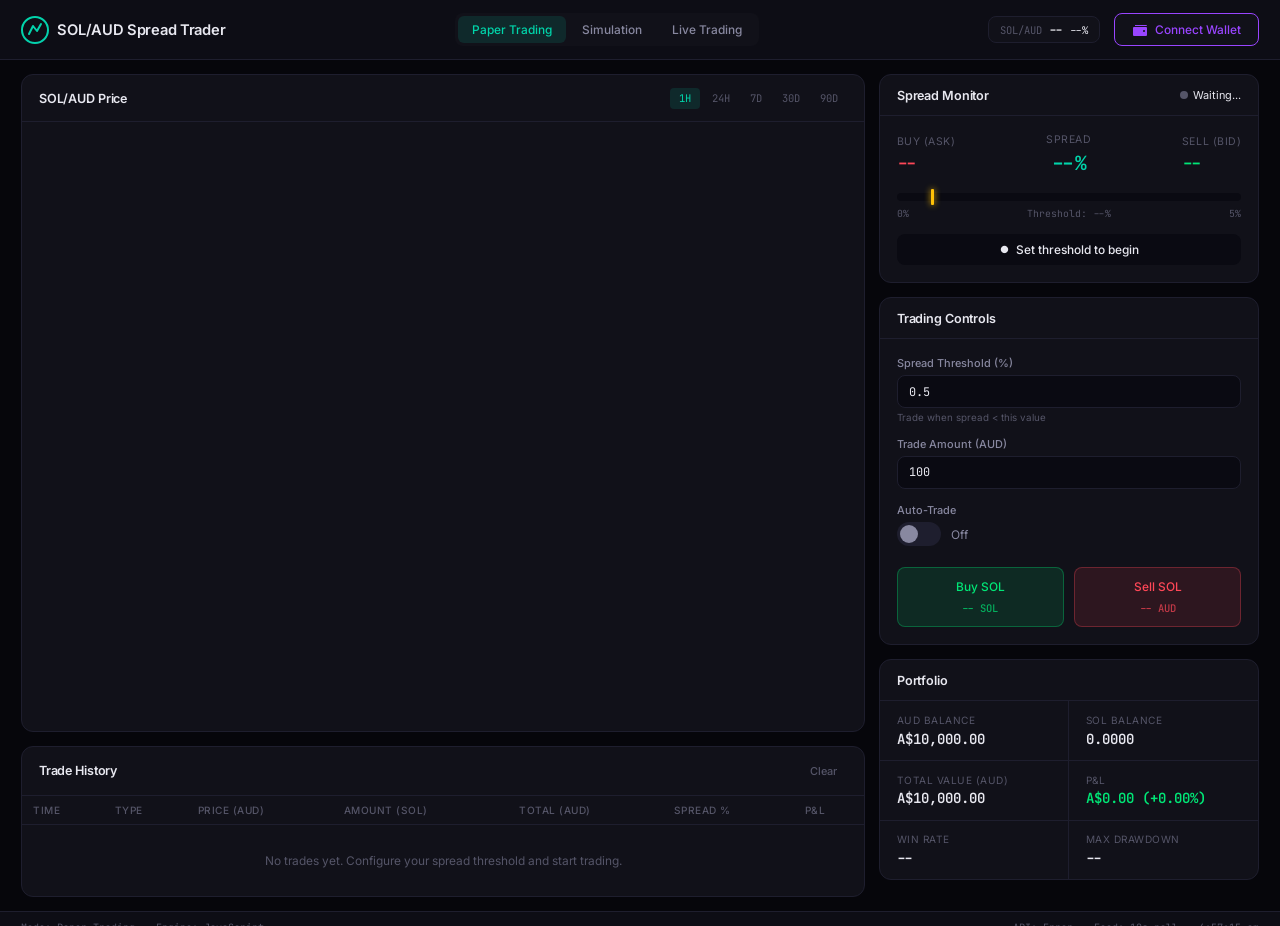
==== commit 7660f513: "Show live P&L next to Profit & Loss heading — green/red Co-Authored-By: Claude Opus 4.6 (1M context)" ====
--- a/index.html
+++ b/index.html
@@ -374,7 +374,7 @@
                     </div>
                 </div>
                 <div class="cinema-chart-panel">
-                    <div class="cinema-chart-label">Profit &amp; Loss</div>
+                    <div class="cinema-chart-label">Profit &amp; Loss <span id="cinema-pnl-label" class="cinema-label-value">A$0.00</span></div>
                     <div class="cinema-chart">
                         <canvas id="cinema-pnl-canvas"></canvas>
                     </div>
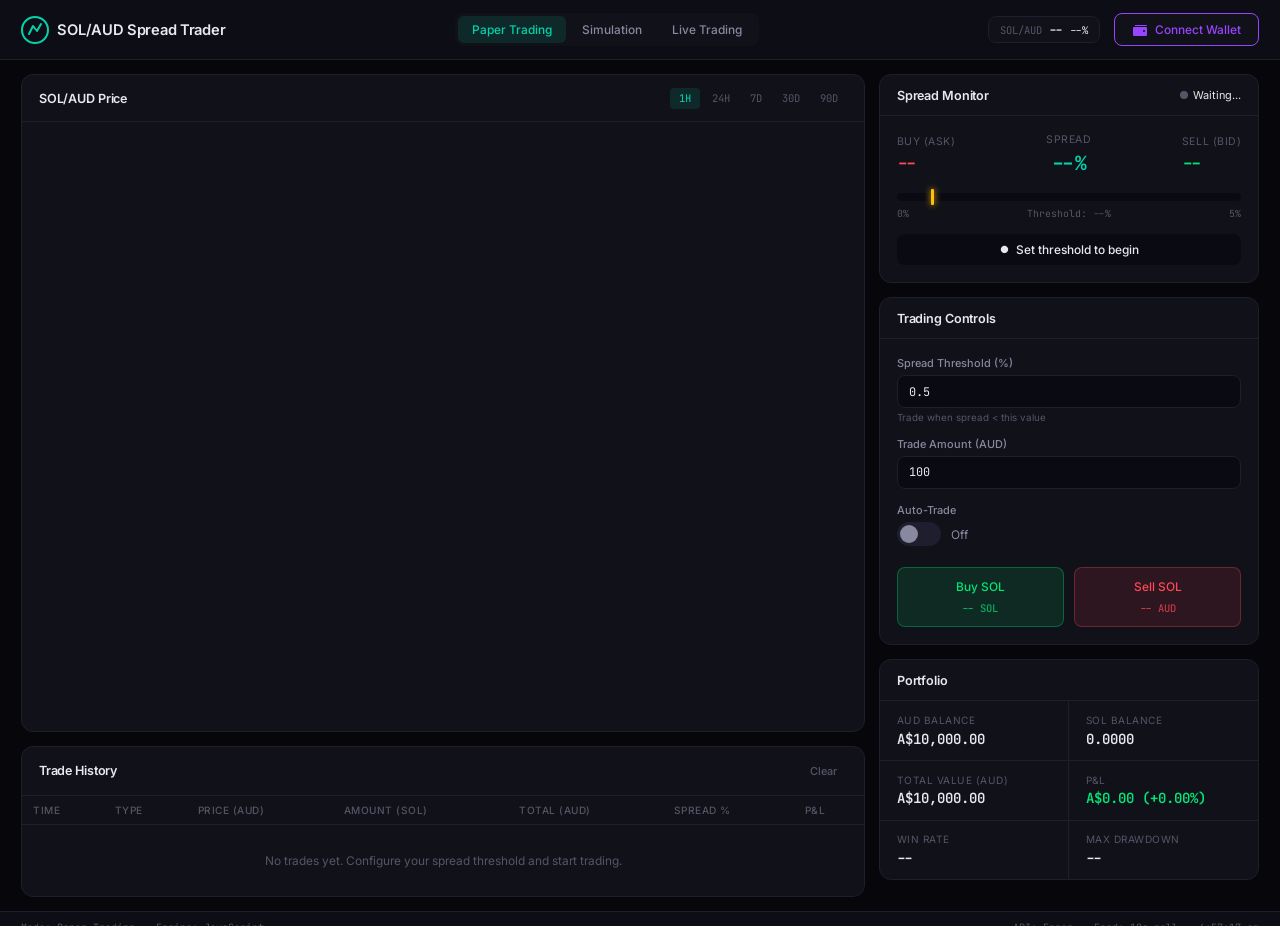
==== commit 371c89cc: "Show profit rates: per hr, day, week, month next to P&L heading Calculates from elapsed simulation t" ====
--- a/index.html
+++ b/index.html
@@ -374,7 +374,7 @@
                     </div>
                 </div>
                 <div class="cinema-chart-panel">
-                    <div class="cinema-chart-label">Profit &amp; Loss <span id="cinema-pnl-label" class="cinema-label-value">A$0.00</span></div>
+                    <div class="cinema-chart-label">Profit &amp; Loss <span id="cinema-pnl-label" class="cinema-label-value">A$0.00</span> <span class="cinema-label-rates" id="cinema-pnl-rates"></span></div>
                     <div class="cinema-chart">
                         <canvas id="cinema-pnl-canvas"></canvas>
                     </div>
--- a/style.css
+++ b/style.css
@@ -578,6 +578,13 @@
     font-family: var(--mono);
     color: var(--accent);
 }
+.cinema-label-rates {
+    font-family: var(--mono);
+    font-size: 0.7rem;
+    font-weight: 500;
+    color: var(--text-muted);
+    margin-left: 0.5rem;
+}
 .cinema-chart {
     flex: 1;
     position: relative;
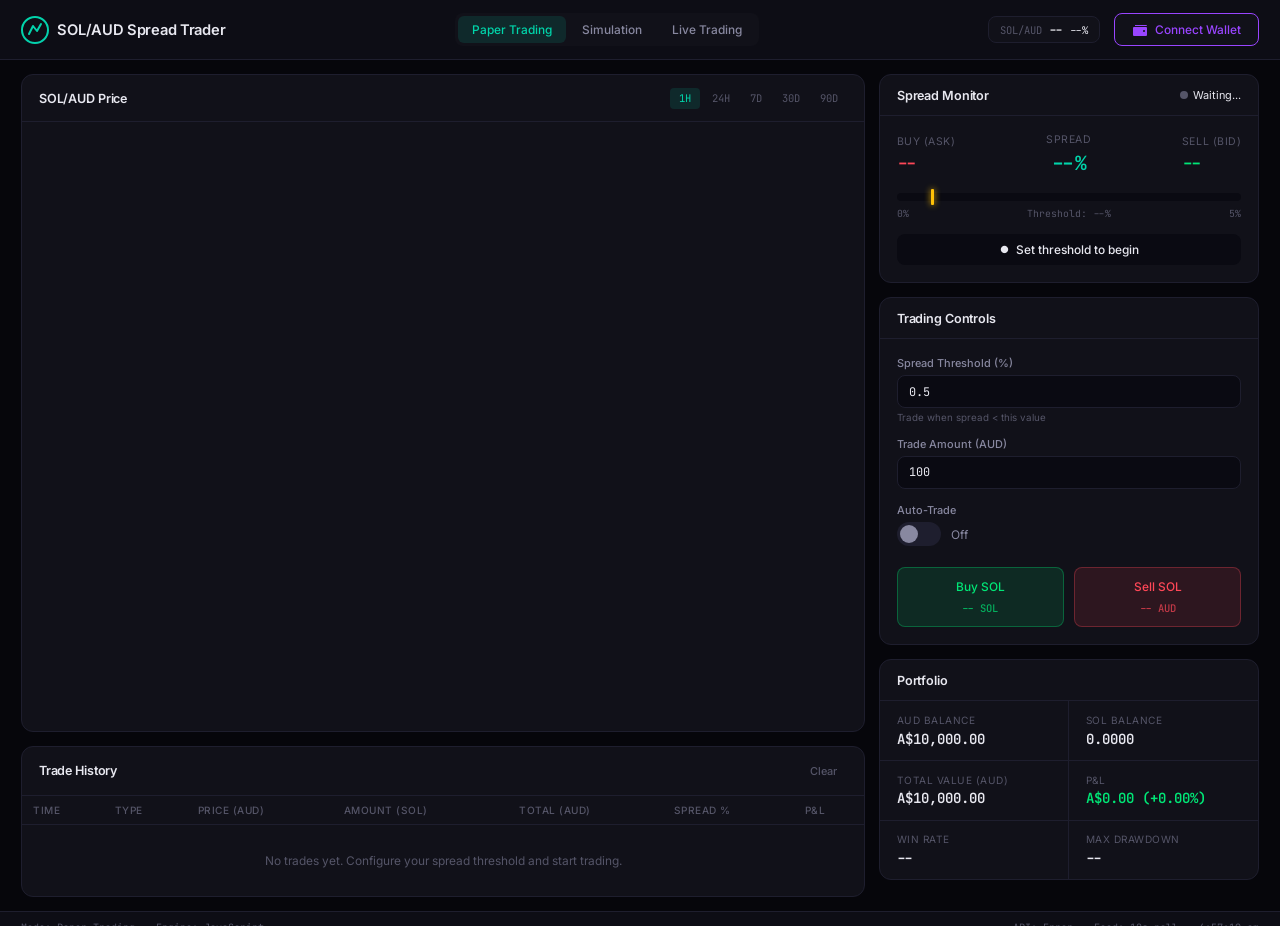
==== commit e09ae07e: "SOL balance, trading fees, higher frequency, more profit HUD: shows AUD balance, SOL balance, fees p" ====
--- a/index.html
+++ b/index.html
@@ -404,12 +404,20 @@
             </div>
             <div class="hud-center">
                 <div class="hud-stat">
-                    <span class="hud-label">Balance</span>
+                    <span class="hud-label">AUD</span>
                     <span id="cinema-balance">A$10,000</span>
+                </div>
+                <div class="hud-stat">
+                    <span class="hud-label">SOL</span>
+                    <span id="cinema-sol-balance">0.0000</span>
                 </div>
                 <div class="hud-stat">
                     <span class="hud-label">P&L</span>
                     <span id="cinema-pnl">A$0.00</span>
+                </div>
+                <div class="hud-stat">
+                    <span class="hud-label">Fees Paid</span>
+                    <span id="cinema-fees">A$0.00</span>
                 </div>
                 <div class="hud-stat">
                     <span class="hud-label">Trades</span>
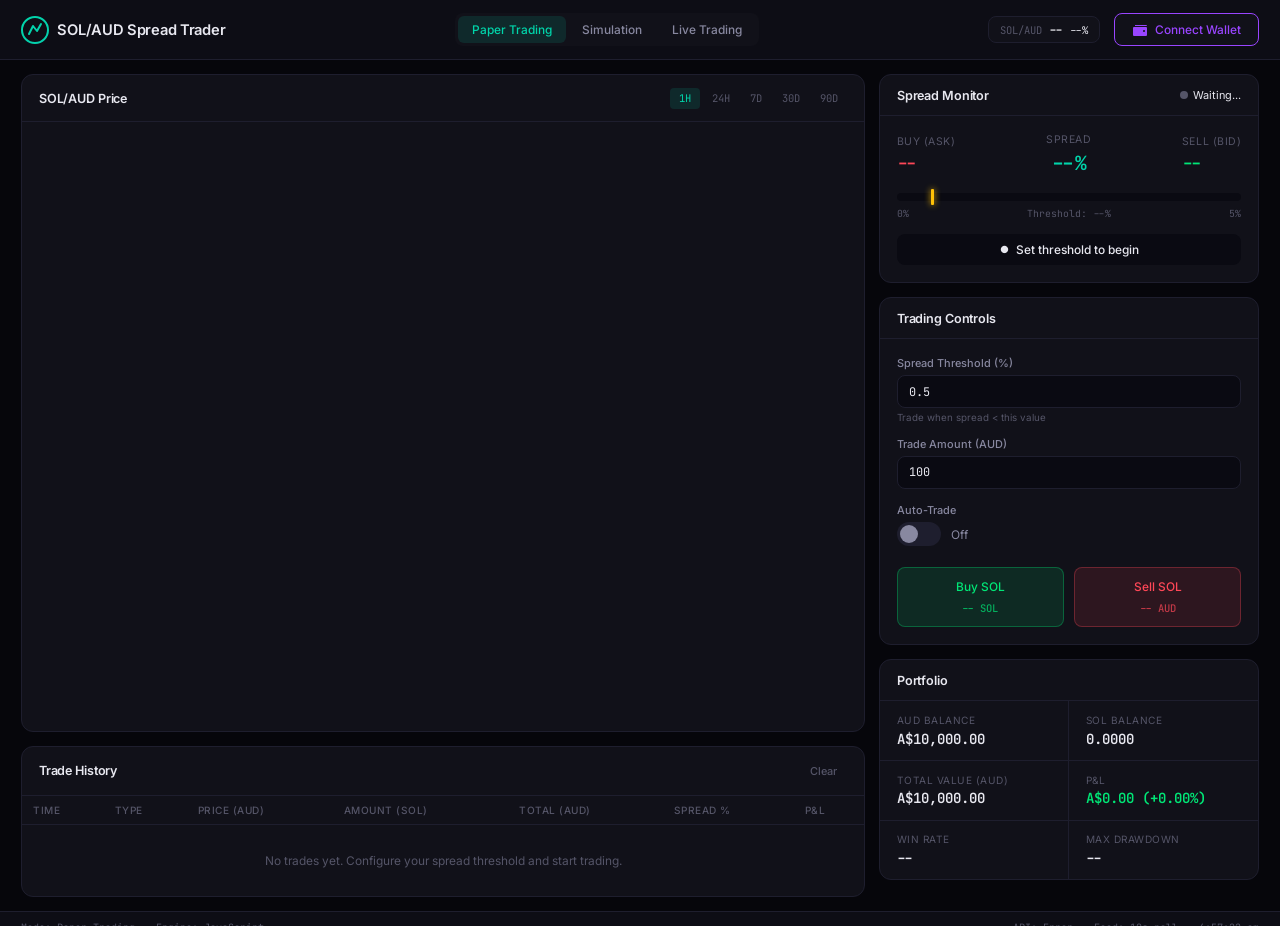
==== commit 17d070c2: "$1k start, 0.55 reversion, $10k/week ETA in HUD Starting balance: $1,000 (cinema mode). Mean-reversi" ====
--- a/index.html
+++ b/index.html
@@ -427,6 +427,10 @@
                     <span class="hud-label">Win Rate</span>
                     <span id="cinema-winrate">--</span>
                 </div>
+                <div class="hud-stat">
+                    <span class="hud-label">$10k/wk ETA</span>
+                    <span id="cinema-eta">--</span>
+                </div>
             </div>
             <div class="hud-right">
                 <div class="hud-time" id="cinema-time">--:--</div>
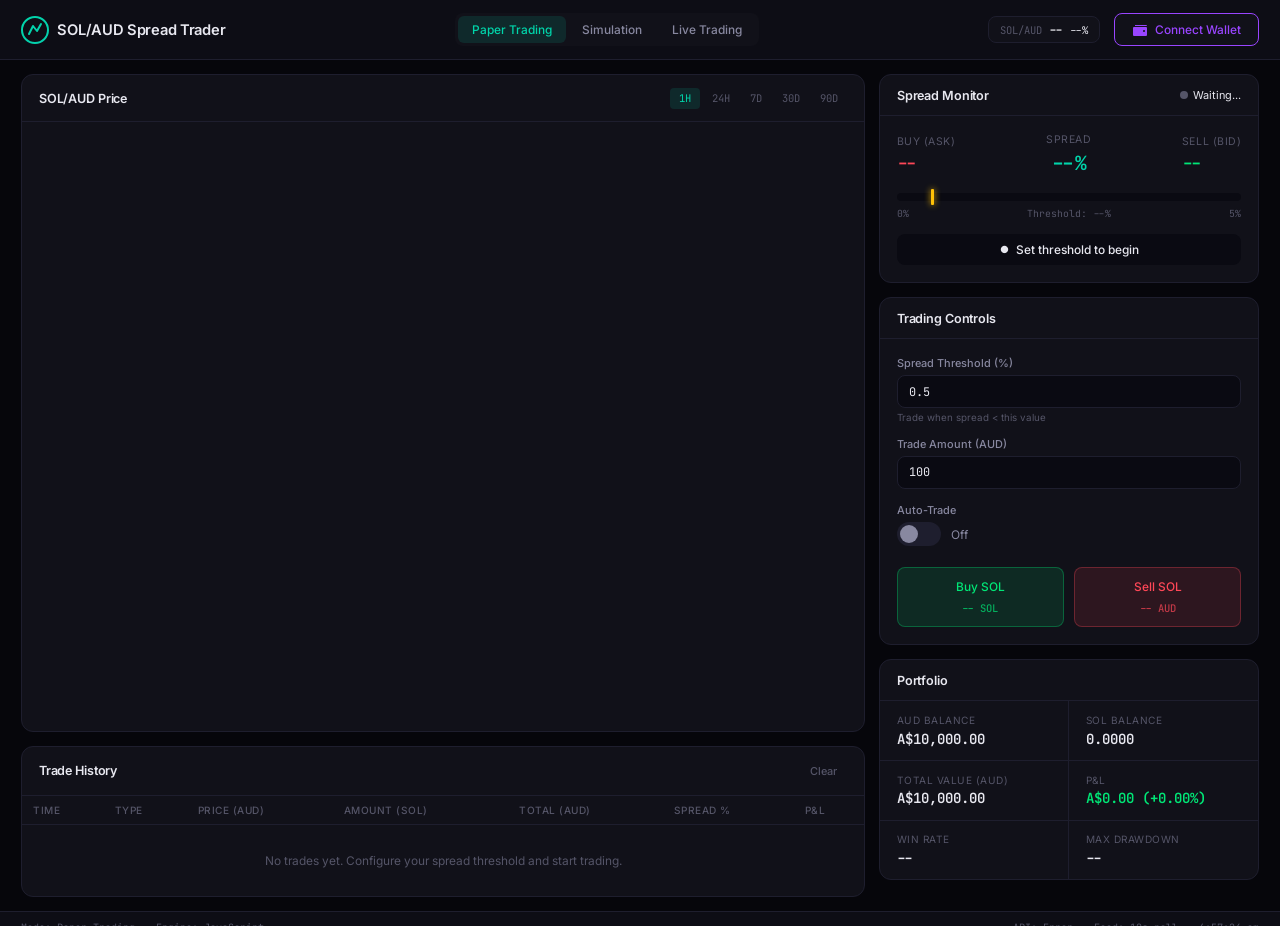
==== commit 9cf8bc65: "Speed controls (1x-50x) + more aggressive trading HUD: speed buttons 1x/2x/5x/10x/50x — click to cha" ====
--- a/index.html
+++ b/index.html
@@ -435,6 +435,13 @@
             <div class="hud-right">
                 <div class="hud-time" id="cinema-time">--:--</div>
                 <div class="hud-controls">
+                    <div class="speed-btns">
+                        <button class="btn btn-sm btn-ghost speed-btn" data-speed="200">1x</button>
+                        <button class="btn btn-sm btn-ghost speed-btn active" data-speed="100">2x</button>
+                        <button class="btn btn-sm btn-ghost speed-btn" data-speed="40">5x</button>
+                        <button class="btn btn-sm btn-ghost speed-btn" data-speed="15">10x</button>
+                        <button class="btn btn-sm btn-ghost speed-btn" data-speed="5">50x</button>
+                    </div>
                     <button class="btn btn-sm btn-ghost" id="btn-cinema-pause" title="Pause/Resume">
                         <svg width="16" height="16" viewBox="0 0 14 14" fill="currentColor" id="cinema-pause-icon"><rect x="2" y="1" width="4" height="12"/><rect x="8" y="1" width="4" height="12"/></svg>
                     </button>
--- a/style.css
+++ b/style.css
@@ -679,6 +679,9 @@
 }
 .hud-controls .btn { color: var(--text-secondary); }
 .hud-controls .btn:hover { color: var(--text-primary); }
+.speed-btns { display: flex; gap: 2px; margin-right: 0.5rem; }
+.speed-btn { padding: 0.2rem 0.5rem !important; font-family: var(--mono) !important; font-size: 0.7rem !important; }
+.speed-btn.active { color: var(--accent) !important; background: var(--accent-dim) !important; }
 
 /* Trade log panel — right 1/4 */
 .cinema-trades-panel {
